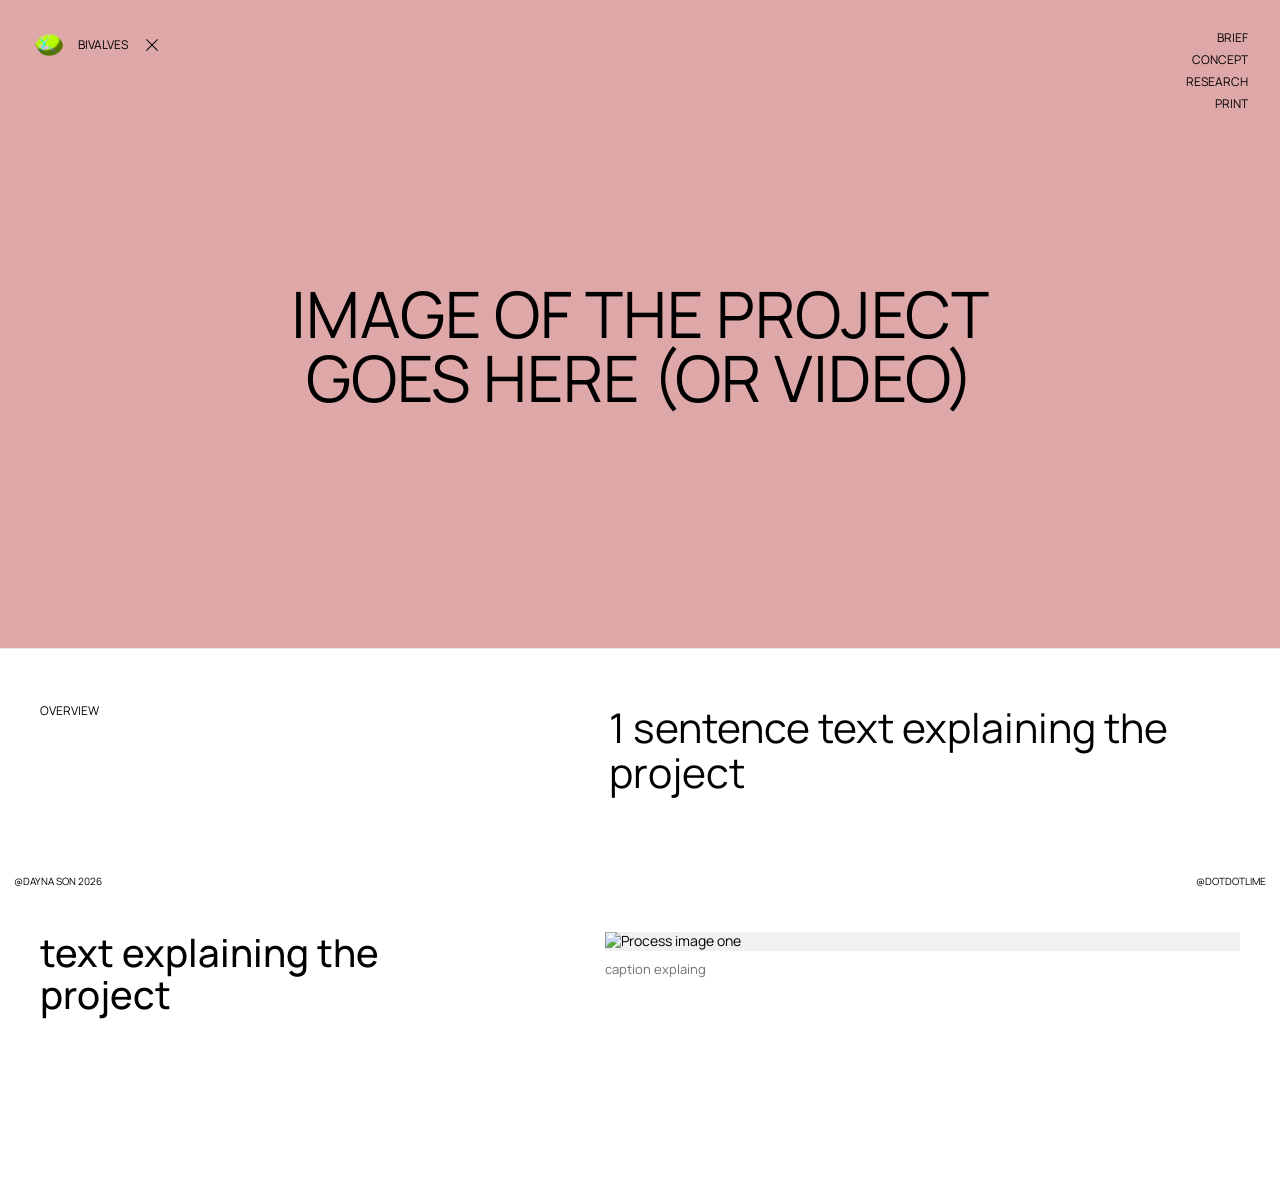
==== project.html @ 244982ba "draft final draft final" ====
<!DOCTYPE html>
<html lang="en">
<head>
  <meta charset="UTF-8" />
  <meta name="viewport" content="width=device-width, initial-scale=1.0" />
  <title>Dayna Son - Project</title>
  <link rel="stylesheet" href="project.css" />
  <script src="cms.js" defer></script>
  <script src="project.js" defer></script>
</head>
<body>
  <main class="detail-page">
    <header class="project-topbar" aria-label="Project navigation">
      <a class="project-logo" href="index.html" aria-label="Back to homepage">
        <img src="images/dotdotlimelogo.png" alt="" />
      </a>
      <span class="project-name-pill" id="project-title">Project</span>
      <a class="project-close" href="index.html" aria-label="Close project"></a>
    </header>

    <nav class="detail-index" id="project-index" aria-label="Project sections"></nav>

    <section class="detail-hero" id="detail-hero" aria-label="Project overview">
      <div class="hero-media" id="hero-media"></div>
    </section>

    <section class="statement-section" aria-label="Project statement">
      <p class="project-statement" id="project-statement"></p>
    </section>

    <section class="project-content" id="project-content" aria-label="Project content"></section>

    <footer class="project-footer">
      <span>@Dayna Son 2026</span>
      <a href="https://instagram.com/dotdotlime" target="_blank" rel="noreferrer">@dotdotlime</a>
    </footer>
  </main>
</body>
</html>
---- project.css ----
@import url('https://fonts.googleapis.com/css2?family=Manrope:wght@300;400;500;600;700&display=swap');

:root {
  --paper: #ffffff;
  --ink: #000000;
  --muted: #707070;
  --font-important: 'Manrope', 'Helvetica Neue', Helvetica, Arial, sans-serif;
  --font-body: 'Manrope', 'Helvetica Neue', Helvetica, Arial, sans-serif;
  --transition-fast: 180ms cubic-bezier(0.16, 1, 0.3, 1);
  --transition-smooth: 760ms cubic-bezier(0.16, 1, 0.3, 1);
  --ease-tech: cubic-bezier(0.16, 1, 0.3, 1);
}

* {
  box-sizing: border-box;
  margin: 0;
  padding: 0;
}

html {
  min-height: 100%;
  background: var(--paper);
  color: var(--ink);
  -webkit-font-smoothing: antialiased;
  -moz-osx-font-smoothing: grayscale;
  scroll-behavior: smooth;
}

body {
  min-height: 100%;
  background: var(--paper);
  color: var(--ink);
  font-family: var(--font-body);
  font-size: 14px;
  line-height: 1.35;
  font-weight: 400;
}

a {
  position: relative;
  color: inherit;
  text-decoration: none;
  transition: opacity var(--transition-fast), transform var(--transition-fast);
}

a:hover {
  opacity: 0.58;
}

button,
input,
textarea,
select {
  font: inherit;
}

.detail-page {
  min-height: 100vh;
  padding-bottom: 48px;
  background: var(--paper);
}

.project-topbar {
  position: fixed;
  top: 28px;
  left: 32px;
  z-index: 30;
  display: inline-flex;
  align-items: center;
  gap: 12px;
  color: var(--ink);
  font-family: var(--font-important);
  font-size: 12px;
  line-height: 1;
  text-transform: uppercase;
}

/* Navigation buttons: plain black controls with smooth hover/press states. */
.project-logo {
  display: inline-flex;
  width: 34px;
  height: 34px;
  align-items: center;
  justify-content: center;
  transition: transform var(--transition-fast), opacity var(--transition-fast);
}

.project-logo img {
  width: 100%;
  height: 100%;
  object-fit: contain;
}

.project-logo:hover {
  transform: translateY(-1px);
}

.project-name-pill {
  display: inline-flex;
  align-items: center;
  min-height: 34px;
}

.project-close {
  position: relative;
  display: inline-flex;
  width: 24px;
  height: 24px;
  align-items: center;
  justify-content: center;
  transition: transform var(--transition-fast), opacity var(--transition-fast);
}

.project-close::before,
.project-close::after {
  content: "";
  position: absolute;
  top: 50%;
  left: 50%;
  width: 16px;
  height: 1px;
  margin-left: -8px;
  background: var(--ink);
}

.project-close::before {
  transform: translateY(-50%) rotate(45deg);
}

.project-close::after {
  transform: translateY(-50%) rotate(-45deg);
}

.project-close:hover {
  transform: rotate(6deg) scale(0.96);
}

.detail-index {
  position: fixed;
  top: 32px;
  right: 32px;
  z-index: 30;
  display: flex;
  flex-direction: column;
  align-items: flex-end;
  gap: 10px;
  font-family: var(--font-important);
  font-size: 12px;
  line-height: 1;
  text-transform: uppercase;
}

.index-chip {
  display: block;
}

.detail-hero {
  display: flex;
  min-height: 72vh;
  align-items: center;
  justify-content: center;
  padding: 92px 40px 48px;
  background: var(--paper);
  overflow: hidden;
}

.hero-media {
  display: flex;
  width: min(1120px, calc(100vw - 80px));
  min-height: 280px;
  align-items: center;
  justify-content: center;
  text-align: center;
  transition: transform var(--transition-smooth), opacity 500ms ease, filter 500ms ease;
}

.hero-media.is-placeholder {
  max-width: 920px;
  color: var(--ink);
  font-family: var(--font-important);
  font-size: clamp(34px, 5vw, 76px);
  line-height: 1;
  text-transform: uppercase;
  white-space: pre-line;
}

/* Project media surfaces: no outline, large editable image/video area. */
.hero-media img,
.hero-media video {
  display: block;
  width: 100%;
  max-height: 68vh;
  object-fit: cover;
  border: 0;
  border-radius: 0;
  box-shadow: none;
  transition: transform var(--transition-smooth), filter 500ms ease;
}

.hero-media img:hover,
.hero-media video:hover {
  transform: scale(1.012);
}

.statement-section {
  display: grid;
  grid-template-columns: minmax(180px, 1fr) minmax(320px, 1.35fr);
  gap: clamp(40px, 8vw, 140px);
  padding: 56px 40px 72px;
  border-top: 1px solid #e9e9e9;
  background: var(--paper);
}

.statement-section::before {
  content: "OVERVIEW";
  font-family: var(--font-important);
  font-size: 12px;
  line-height: 1;
  text-transform: uppercase;
}

.project-statement {
  max-width: 880px;
  font-family: var(--font-body);
  font-size: clamp(28px, 3.2vw, 54px);
  line-height: 1.1;
  text-align: left;
}

.project-statement mark {
  background: transparent;
  color: inherit;
}

.project-content {
  background: var(--paper);
}

.content-block {
  position: relative;
  display: grid;
  grid-template-columns: minmax(220px, 0.85fr) minmax(360px, 1.2fr);
  column-gap: clamp(48px, 9vw, 160px);
  row-gap: 30px;
  align-items: start;
  padding: 64px 40px 96px;
  border-top: 1px solid #e9e9e9;
}

.content-copy {
  max-width: 520px;
}

.content-eyebrow {
  margin-bottom: 18px;
  color: var(--muted);
  font-family: var(--font-important);
  font-size: 12px;
  text-transform: uppercase;
}

.content-block h2,
.content-block h3 {
  margin-bottom: 20px;
  font-family: var(--font-body);
  font-size: clamp(28px, 3vw, 48px);
  font-weight: 500;
  line-height: 1.08;
}

.text-block p:not(.content-eyebrow),
.content-copy p:not(.content-eyebrow) {
  margin-bottom: 16px;
  color: var(--ink);
  font-family: var(--font-body);
  font-size: clamp(18px, 2vw, 32px);
  line-height: 1.16;
}

.content-media-grid {
  display: grid;
  gap: 24px;
}

.content-media {
  margin: 0;
}

.content-media img,
.content-media video {
  display: block;
  width: 100%;
  max-height: 720px;
  object-fit: cover;
  border: 0;
  border-radius: 0;
  background: #f1f1f1;
  box-shadow: none;
  transition: transform var(--transition-smooth), filter 500ms ease;
}

.content-media img:hover,
.content-media video:hover {
  transform: scale(1.01);
}

.content-media figcaption {
  margin-top: 10px;
  color: var(--muted);
  font-family: var(--font-body);
  font-size: 13px;
  line-height: 1.3;
}

.quote-block {
  display: block;
}

.quote-block blockquote {
  max-width: 1040px;
  font-family: var(--font-important);
  font-size: clamp(32px, 5vw, 72px);
  line-height: 1;
  text-transform: uppercase;
}

.quote-block p {
  margin-top: 18px;
  color: var(--muted);
  font-family: var(--font-body);
}

.project-footer {
  position: fixed;
  right: 0;
  bottom: 0;
  left: 0;
  z-index: 30;
  display: flex;
  min-height: 38px;
  align-items: center;
  justify-content: space-between;
  padding: 10px 14px;
  background: var(--paper);
  color: var(--ink);
  font-family: var(--font-important);
  font-size: 10px;
  line-height: 1;
  text-transform: uppercase;
}

.project-footer a:active {
  transform: translateY(1px) scale(0.98);
}

@media (prefers-reduced-motion: reduce) {
  *,
  *::before,
  *::after {
    transition-duration: 1ms !important;
    scroll-behavior: auto !important;
  }
}

@media (max-width: 860px) {
  .project-topbar {
    top: 20px;
    left: 20px;
  }

  .detail-index {
    position: static;
    flex-flow: row wrap;
    align-items: flex-start;
    gap: 12px;
    padding: 76px 20px 0;
  }

  .detail-hero {
    min-height: 52vh;
    padding: 40px 20px;
  }

  .hero-media {
    width: 100%;
  }

  .statement-section,
  .content-block {
    display: block;
    padding-right: 20px;
    padding-left: 20px;
  }

  .statement-section::before {
    display: block;
    margin-bottom: 24px;
  }

  .content-media-grid {
    margin-top: 32px;
  }
}
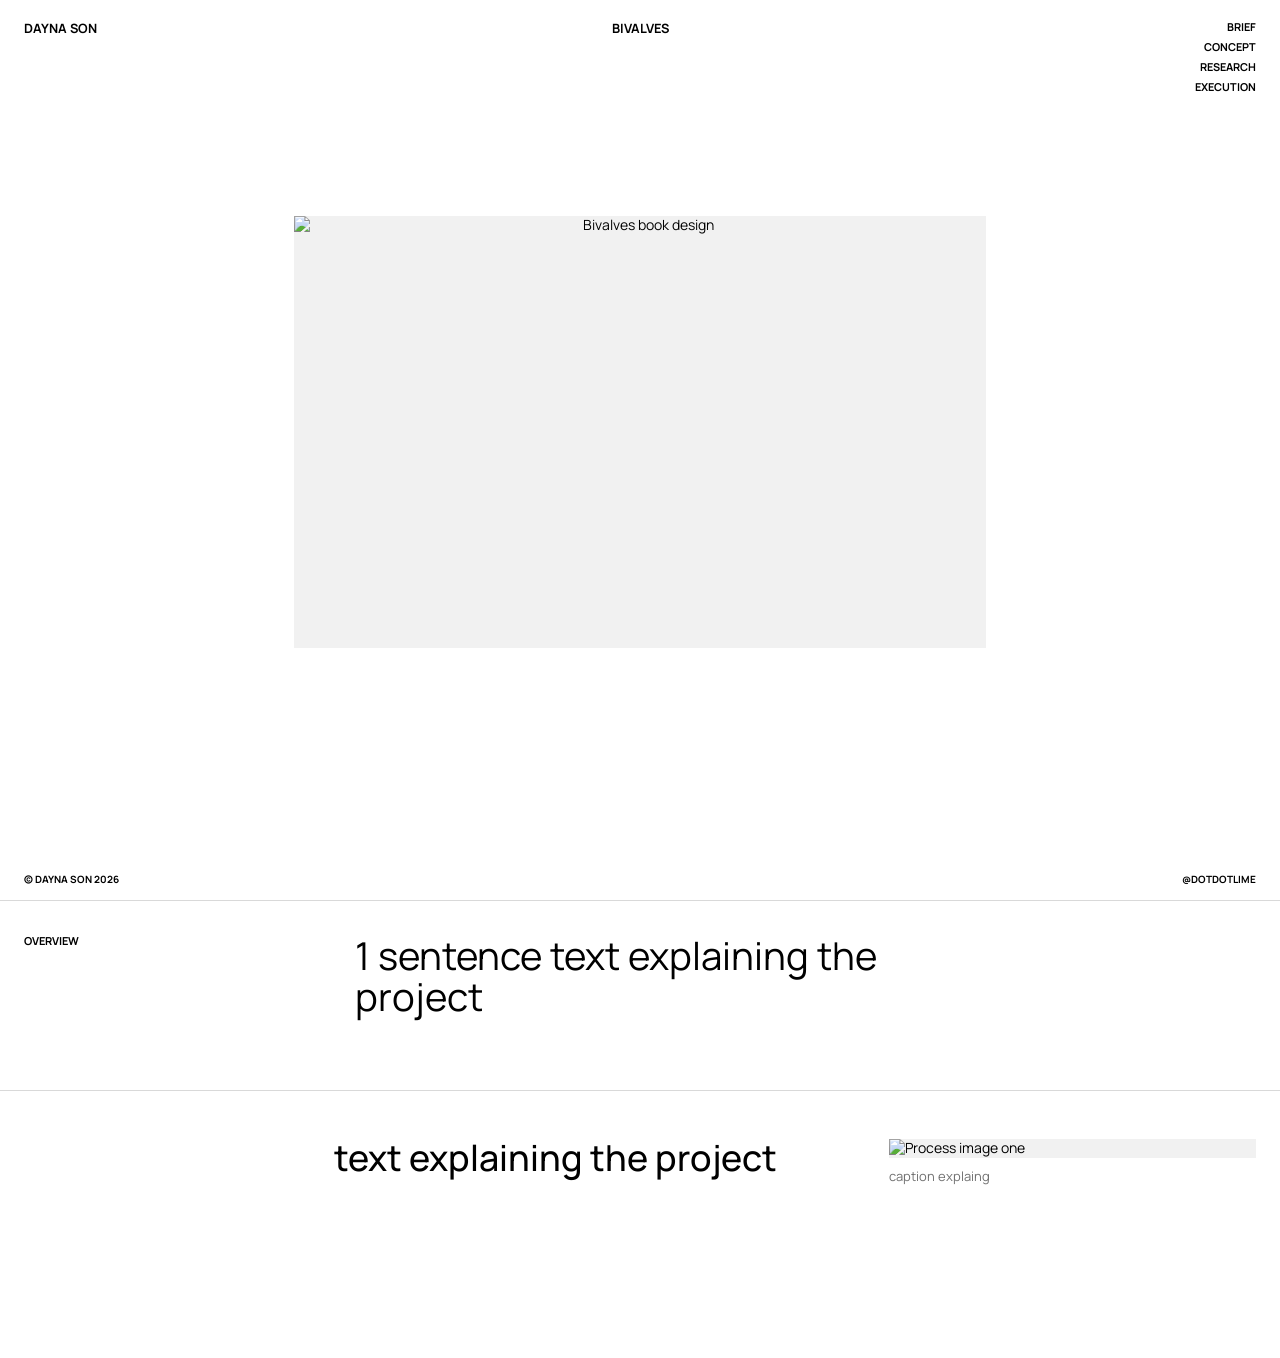
==== commit c58bfed1: "update" ====
--- a/project.html
+++ b/project.html
@@ -11,11 +11,8 @@
 <body>
   <main class="detail-page">
     <header class="project-topbar" aria-label="Project navigation">
-      <a class="project-logo" href="index.html" aria-label="Back to homepage">
-        <img src="images/dotdotlimelogo.png" alt="" />
-      </a>
+      <a class="project-home" href="index.html">Dayna Son</a>
       <span class="project-name-pill" id="project-title">Project</span>
-      <a class="project-close" href="index.html" aria-label="Close project"></a>
     </header>
 
     <nav class="detail-index" id="project-index" aria-label="Project sections"></nav>
@@ -31,7 +28,7 @@
     <section class="project-content" id="project-content" aria-label="Project content"></section>
 
     <footer class="project-footer">
-      <span>@Dayna Son 2026</span>
+      <span>&copy; Dayna Son 2026</span>
       <a href="https://instagram.com/dotdotlime" target="_blank" rel="noreferrer">@dotdotlime</a>
     </footer>
   </main>
--- a/project.css
+++ b/project.css
@@ -56,98 +56,61 @@
 
 .detail-page {
   min-height: 100vh;
-  padding-bottom: 48px;
+  padding-bottom: 72px;
   background: var(--paper);
 }
 
 .project-topbar {
   position: fixed;
-  top: 28px;
-  left: 32px;
+  top: 22px;
+  right: 24px;
+  left: 24px;
   z-index: 30;
-  display: inline-flex;
-  align-items: center;
-  gap: 12px;
-  color: var(--ink);
-  font-family: var(--font-important);
-  font-size: 12px;
-  line-height: 1;
-  text-transform: uppercase;
-}
-
-/* Navigation buttons: plain black controls with smooth hover/press states. */
-.project-logo {
-  display: inline-flex;
-  width: 34px;
-  height: 34px;
-  align-items: center;
-  justify-content: center;
-  transition: transform var(--transition-fast), opacity var(--transition-fast);
-}
-
-.project-logo img {
-  width: 100%;
-  height: 100%;
-  object-fit: contain;
-}
-
-.project-logo:hover {
-  transform: translateY(-1px);
+  display: grid;
+  grid-template-columns: minmax(0, 1fr) auto minmax(0, 1fr);
+  align-items: baseline;
+  gap: 16px;
+  color: #fff;
+  font-family: var(--font-important);
+  font-size: clamp(11px, 1vw, 14px);
+  font-weight: 700;
+  line-height: 1;
+  text-transform: uppercase;
+  white-space: nowrap;
+  mix-blend-mode: difference;
+}
+
+.project-home {
+  grid-column: 1;
+  justify-self: start;
 }
 
 .project-name-pill {
-  display: inline-flex;
-  align-items: center;
-  min-height: 34px;
-}
-
-.project-close {
-  position: relative;
-  display: inline-flex;
-  width: 24px;
-  height: 24px;
-  align-items: center;
-  justify-content: center;
-  transition: transform var(--transition-fast), opacity var(--transition-fast);
-}
-
-.project-close::before,
-.project-close::after {
-  content: "";
-  position: absolute;
-  top: 50%;
-  left: 50%;
-  width: 16px;
-  height: 1px;
-  margin-left: -8px;
-  background: var(--ink);
-}
-
-.project-close::before {
-  transform: translateY(-50%) rotate(45deg);
-}
-
-.project-close::after {
-  transform: translateY(-50%) rotate(-45deg);
-}
-
-.project-close:hover {
-  transform: rotate(6deg) scale(0.96);
+  grid-column: 2;
+  justify-self: center;
+  max-width: min(42vw, 520px);
+  min-width: 0;
+  overflow: hidden;
+  text-align: center;
+  text-overflow: ellipsis;
 }
 
 .detail-index {
   position: fixed;
-  top: 32px;
-  right: 32px;
+  top: 22px;
+  right: 24px;
   z-index: 30;
   display: flex;
   flex-direction: column;
   align-items: flex-end;
-  gap: 10px;
-  font-family: var(--font-important);
-  font-size: 12px;
-  line-height: 1;
-  text-transform: uppercase;
+  gap: 9px;
+  color: #fff;
+  font-family: var(--font-important);
+  font-size: clamp(10px, 0.85vw, 12px);
+  font-weight: 700;
+  line-height: 1;
+  text-transform: uppercase;
+  mix-blend-mode: difference;
 }
 
 .index-chip {
@@ -156,30 +119,34 @@
 
 .detail-hero {
   display: flex;
-  min-height: 72vh;
+  min-height: 100vh;
   align-items: center;
   justify-content: center;
-  padding: 92px 40px 48px;
+  padding: 12vh 40px 16vh;
   background: var(--paper);
   overflow: hidden;
 }
 
 .hero-media {
   display: flex;
-  width: min(1120px, calc(100vw - 80px));
-  min-height: 280px;
+  width: min(980px, 54vw);
+  min-width: min(520px, calc(100vw - 80px));
+  aspect-ratio: 16 / 10;
   align-items: center;
   justify-content: center;
+  overflow: hidden;
+  background: #f1f1f1;
   text-align: center;
   transition: transform var(--transition-smooth), opacity 500ms ease, filter 500ms ease;
 }
 
 .hero-media.is-placeholder {
-  max-width: 920px;
+  width: min(720px, calc(100vw - 80px));
   color: var(--ink);
   font-family: var(--font-important);
-  font-size: clamp(34px, 5vw, 76px);
-  line-height: 1;
+  font-size: clamp(18px, 2.6vw, 36px);
+  font-weight: 700;
+  line-height: 1.05;
   text-transform: uppercase;
   white-space: pre-line;
 }
@@ -189,7 +156,8 @@
 .hero-media video {
   display: block;
   width: 100%;
-  max-height: 68vh;
+  height: 100%;
+  max-height: none;
   object-fit: cover;
   border: 0;
   border-radius: 0;
@@ -204,26 +172,27 @@
 
 .statement-section {
   display: grid;
-  grid-template-columns: minmax(180px, 1fr) minmax(320px, 1.35fr);
-  gap: clamp(40px, 8vw, 140px);
-  padding: 56px 40px 72px;
-  border-top: 1px solid #e9e9e9;
+  grid-template-columns: minmax(110px, 0.7fr) minmax(320px, 1.3fr) minmax(160px, 0.7fr);
+  gap: 24px;
+  padding: 34px 24px 72px;
+  border-top: 1px solid #d9d9d9;
   background: var(--paper);
 }
 
 .statement-section::before {
   content: "OVERVIEW";
   font-family: var(--font-important);
-  font-size: 12px;
+  font-size: 11px;
+  font-weight: 700;
   line-height: 1;
   text-transform: uppercase;
 }
 
 .project-statement {
-  max-width: 880px;
-  font-family: var(--font-body);
-  font-size: clamp(28px, 3.2vw, 54px);
-  line-height: 1.1;
+  max-width: 760px;
+  font-family: var(--font-body);
+  font-size: clamp(24px, 3vw, 44px);
+  line-height: 1.08;
   text-align: left;
 }
 
@@ -239,23 +208,25 @@
 .content-block {
   position: relative;
   display: grid;
-  grid-template-columns: minmax(220px, 0.85fr) minmax(360px, 1.2fr);
-  column-gap: clamp(48px, 9vw, 160px);
-  row-gap: 30px;
+  grid-template-columns: minmax(110px, 0.7fr) minmax(320px, 1.3fr) minmax(260px, 0.9fr);
+  column-gap: 24px;
+  row-gap: 28px;
   align-items: start;
-  padding: 64px 40px 96px;
-  border-top: 1px solid #e9e9e9;
+  padding: 48px 24px 88px;
+  border-top: 1px solid #d9d9d9;
 }
 
 .content-copy {
-  max-width: 520px;
+  grid-column: 2;
+  max-width: 680px;
 }
 
 .content-eyebrow {
   margin-bottom: 18px;
   color: var(--muted);
   font-family: var(--font-important);
-  font-size: 12px;
+  font-size: 11px;
+  font-weight: 700;
   text-transform: uppercase;
 }
 
@@ -263,7 +234,7 @@
 .content-block h3 {
   margin-bottom: 20px;
   font-family: var(--font-body);
-  font-size: clamp(28px, 3vw, 48px);
+  font-size: clamp(24px, 2.8vw, 42px);
   font-weight: 500;
   line-height: 1.08;
 }
@@ -273,13 +244,14 @@
   margin-bottom: 16px;
   color: var(--ink);
   font-family: var(--font-body);
-  font-size: clamp(18px, 2vw, 32px);
-  line-height: 1.16;
+  font-size: clamp(16px, 1.7vw, 26px);
+  line-height: 1.2;
 }
 
 .content-media-grid {
+  grid-column: 3;
   display: grid;
-  gap: 24px;
+  gap: 18px;
 }
 
 .content-media {
@@ -290,7 +262,7 @@
 .content-media video {
   display: block;
   width: 100%;
-  max-height: 720px;
+  max-height: 640px;
   object-fit: cover;
   border: 0;
   border-radius: 0;
@@ -314,12 +286,15 @@
 
 .quote-block {
   display: block;
+  padding-right: 24px;
+  padding-left: 24px;
 }
 
 .quote-block blockquote {
   max-width: 1040px;
   font-family: var(--font-important);
-  font-size: clamp(32px, 5vw, 72px);
+  font-size: clamp(28px, 4.5vw, 64px);
+  font-weight: 700;
   line-height: 1;
   text-transform: uppercase;
 }
@@ -332,21 +307,21 @@
 
 .project-footer {
   position: fixed;
-  right: 0;
+  right: 24px;
   bottom: 0;
-  left: 0;
+  left: 24px;
   z-index: 30;
   display: flex;
-  min-height: 38px;
+  min-height: 42px;
   align-items: center;
   justify-content: space-between;
-  padding: 10px 14px;
-  background: var(--paper);
-  color: var(--ink);
+  color: #fff;
   font-family: var(--font-important);
   font-size: 10px;
-  line-height: 1;
-  text-transform: uppercase;
+  font-weight: 700;
+  line-height: 1;
+  text-transform: uppercase;
+  mix-blend-mode: difference;
 }
 
 .project-footer a:active {
@@ -364,32 +339,46 @@
 
 @media (max-width: 860px) {
   .project-topbar {
-    top: 20px;
-    left: 20px;
+    top: 18px;
+    right: 18px;
+    bottom: auto;
+    left: 18px;
+    grid-template-columns: minmax(0, 1fr) auto minmax(0, 1fr);
+    gap: 14px;
+    white-space: normal;
+  }
+
+  .project-name-pill {
+    max-width: min(34vw, 260px);
   }
 
   .detail-index {
-    position: static;
-    flex-flow: row wrap;
-    align-items: flex-start;
-    gap: 12px;
-    padding: 76px 20px 0;
+    position: fixed;
+    top: 18px;
+    right: 18px;
+    flex-direction: column;
+    align-items: flex-end;
+    gap: 9px;
+    padding: 0;
+    color: #fff;
+    mix-blend-mode: difference;
   }
 
   .detail-hero {
-    min-height: 52vh;
-    padding: 40px 20px;
+    min-height: 70vh;
+    padding: 80px 18px 48px;
   }
 
   .hero-media {
     width: 100%;
+    min-width: 0;
   }
 
   .statement-section,
   .content-block {
     display: block;
-    padding-right: 20px;
-    padding-left: 20px;
+    padding-right: 18px;
+    padding-left: 18px;
   }
 
   .statement-section::before {
@@ -400,4 +389,10 @@
   .content-media-grid {
     margin-top: 32px;
   }
-}
+
+  .project-footer {
+    right: 18px;
+    left: 18px;
+    bottom: 18px;
+  }
+}
